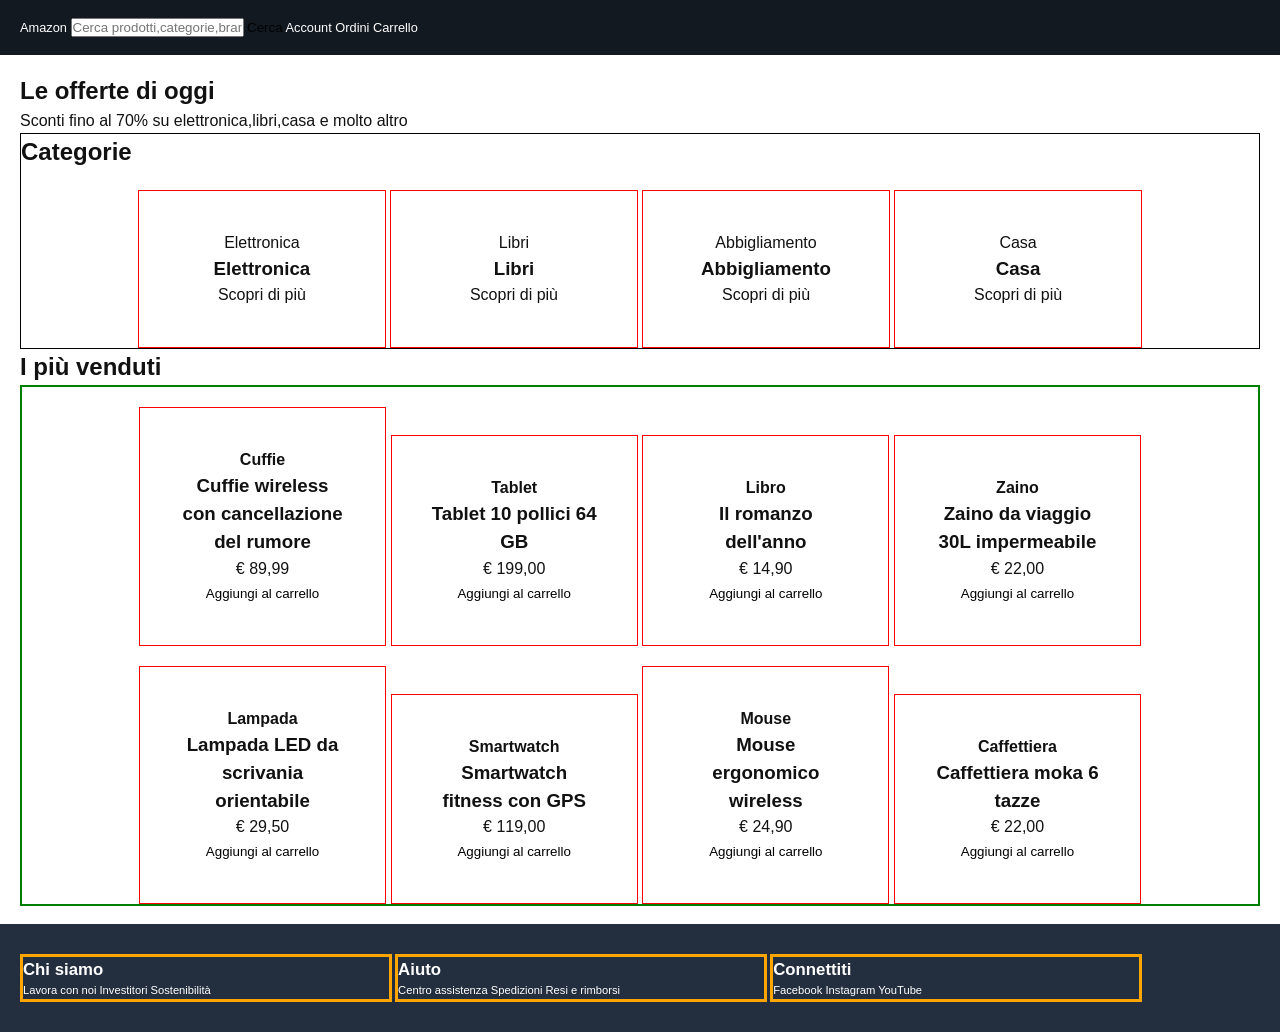
==== index.html @ f05c1894 "feat/add-css-structure" ====
<!doctype html>
<html lang="it">
  <head>
    <meta charset="UTF-8" />
    <meta name="viewport" content="width=device-width, initial-scale=1.0" />
    <title>Amazon Homepage — Week Project</title>
    <link rel="stylesheet" href="style.css" />
  </head>
  <body>
    <header>
      <!-- Logo, barra di ricerca, link Account / Ordini / Carrello -->
      <span>Amazon</span>
      <input
        type="text"
        placeholder="Cerca prodotti,categorie,brand..."
        id="searchbar"
      />
      <button type="button">Cerca</button>
      <a href="javascript:void(0)">Account</a>
      <a href="javascript:void(0)">Ordini</a>
      <a href="javascript:void(0)">Carrello</a>
    </header>

    <main>
      <section class="hero">
        <!-- Titolo grande, sottotitolo -->
        <h1>Le offerte di oggi</h1>
        <p>Sconti fino al 70% su elettronica,libri,casa e molto altro</p>
      </section>

      <section class="categorie">
        <!-- 4 card categoria -->
        <h2>Categorie</h2>
        <div class="card-container">
          <section class="card">
            <div>
              <p>Elettronica</p>
            </div>
            <h3>Elettronica</h3>
            <a href="javascript:void(0)">Scopri di più</a>
          </section>
          <section class="card">
            <div>
              <p>Libri</p>
            </div>
            <h3>Libri</h3>
            <a href="javascript:void(0)">Scopri di più</a>
          </section>
          <section class="card">
            <div>
              <p>Abbigliamento</p>
            </div>
            <h3>Abbigliamento</h3>
            <a href="javascript:void(0)">Scopri di più</a>
          </section>
          <section class="card">
            <div>
              <p>Casa</p>
            </div>
            <h3>Casa</h3>
            <a href="javascript:void(0)">Scopri di più</a>
          </section>
        </div>
      </section>

      <section class="prodotti">
        <!-- Griglia prodotti (Versione Base: HTML statico; Intermedia/Avanzata: generata da JS) -->

        <h2>I più venduti</h2>
        <div class="product-container">
          <section class="product-card">
            <div class="product-image">
              <h4>Cuffie</h4>
            </div>

            <div class="product-info">
              <h3>Cuffie wireless con cancellazione del rumore</h3>
              <p>€ 89,99</p>
              <button type="button">Aggiungi al carrello</button>
            </div>
          </section>
          <section class="product-card">
            <div class="product-image">
              <h4>Tablet</h4>
            </div>

            <div class="product-info">
              <h3>Tablet 10 pollici 64 GB</h3>
              <p>€ 199,00</p>
              <button type="button">Aggiungi al carrello</button>
            </div>
          </section>
          <section class="product-card">
            <div class="product-image">
              <h4>Libro</h4>
            </div>

            <div class="product-info">
              <h3>Il romanzo dell'anno</h3>
              <p>€ 14,90</p>
              <button type="button">Aggiungi al carrello</button>
            </div>
          </section>
          <section class="product-card">
            <div class="product-image">
              <h4>Zaino</h4>
            </div>

            <div class="product-info">
              <h3>Zaino da viaggio 30L impermeabile</h3>
              <p>€ 22,00</p>
              <button type="button">Aggiungi al carrello</button>
            </div>
          </section>
          <section class="product-card">
            <div class="product-image">
              <h4>Lampada</h4>
            </div>

            <div class="product-info">
              <h3>Lampada LED da scrivania orientabile</h3>
              <p>€ 29,50</p>
              <button type="button">Aggiungi al carrello</button>
            </div>
          </section>
          <section class="product-card">
            <div class="product-image">
              <h4>Smartwatch</h4>
            </div>

            <div class="product-info">
              <h3>Smartwatch fitness con GPS</h3>
              <p>€ 119,00</p>
              <button type="button">Aggiungi al carrello</button>
            </div>
          </section>
          <section class="product-card">
            <div class="product-image">
              <h4>Mouse</h4>
            </div>

            <div class="product-info">
              <h3>Mouse ergonomico wireless</h3>
              <p>€ 24,90</p>
              <button type="button">Aggiungi al carrello</button>
            </div>
          </section>
          <section class="product-card">
            <div class="product-image">
              <h4>Caffettiera</h4>
            </div>

            <div class="product-info">
              <h3>Caffettiera moka 6 tazze</h3>
              <p>€ 22,00</p>
              <button type="button">Aggiungi al carrello</button>
            </div>
          </section>
        </div>
      </section>
    </main>

    <footer>
      <!-- 3 colonne di link -->
      <section class="link-col">
        <h2>Chi siamo</h2>
        <a href="javascript:void(0)">Lavora con noi</a>
        <a href="javascript:void(0)">Investitori</a>
        <a href="javascript:void(0)">Sostenibilità</a>
      </section>
      <section class="link-col">
        <h2>Aiuto</h2>
        <a href="javascript:void(0)">Centro assistenza</a>
        <a href="javascript:void(0)">Spedizioni</a>
        <a href="javascript:void(0)">Resi e rimborsi</a>
      </section>
      <section class="link-col">
        <h2>Connettiti</h2>
        <a href="javascript:void(0)">Facebook</a>
        <a href="javascript:void(0)">Instagram</a>
        <a href="javascript:void(0)">YouTube</a>
      </section>
    </footer>

    <script src="script.js"></script>
  </body>
</html>
---- style.css ----
/* CSS reset minimo */
* {
  margin: 0;
  padding: 0;
  box-sizing: border-box;
}

body {
  font-family: -apple-system, BlinkMacSystemFont, "Segoe UI", Roboto, Helvetica, Arial, sans-serif;
  line-height: 1.5;
  color: #111;
  background: #fff;
}


img {
  max-width: 100%;
  display: block;
}

a {
  color: inherit;
  text-decoration: none;
}

button {
  font-family: inherit;
  cursor: pointer;
  border: none;
  background: none;
}

/* Scrivi qui sotto i tuoi stili */
h1,h2,h3,h4{
  font-weight: 800;
}

header{
  background-color: #131921;
  padding: 18px 20px;
  color: #fff;
  font-size: 0.8rem;
  
}

main{
  padding: 18px 20px;
}

.categorie{
  border: 1px solid black;
  width: 100%; 
}

.card-container,
.product-container{
  text-align: center;
  

}

.product-container{
  border: 2px solid green;
}

.card,
.product-card{
  width: 20%;
  margin-top: 20px;
  display: inline-block;
  border: 1px solid red;
  padding: 40px;

  
}

footer{
  padding: 30px 20px;
  color: #fff;
  background-color: #232F3E;
  font-size: 0.7rem;
  text-align: ;
  
}
footer .link-col{
  border: 3px solid orange;
  width: 30%;
  display: inline-block;
  /* padding: 18px 20px; */
}
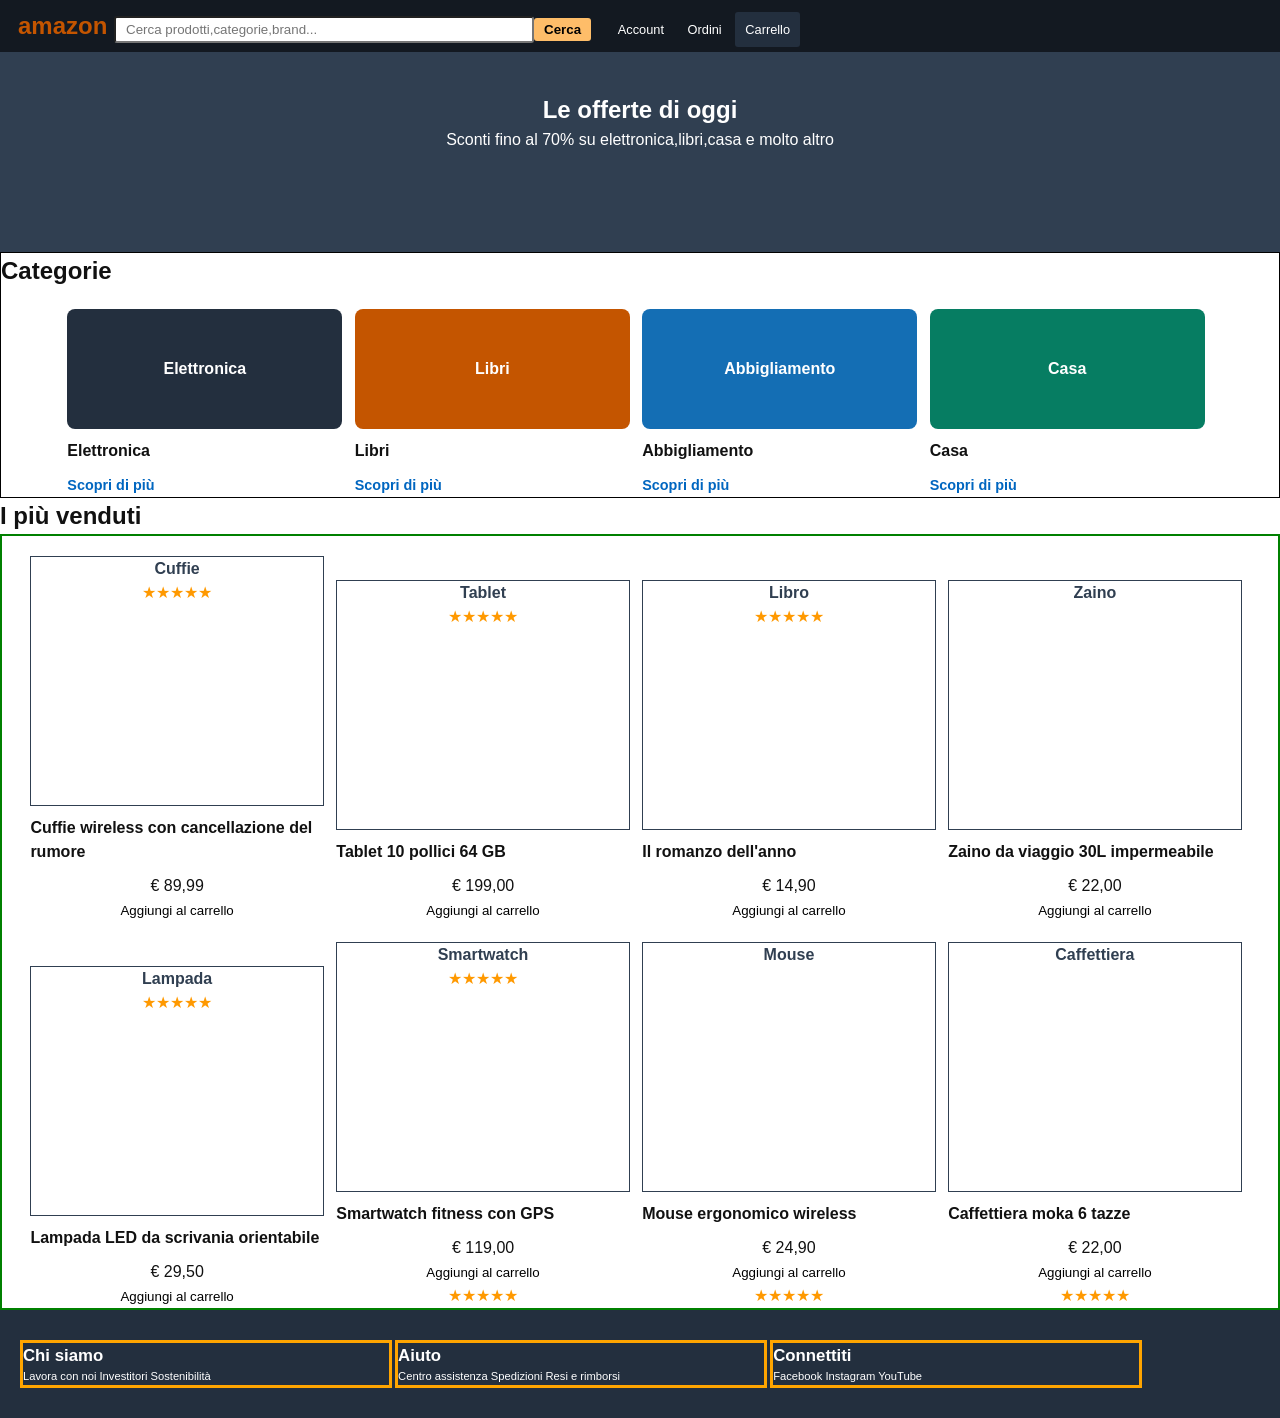
==== commit 35decafb: "feat/add-style" ====
--- a/index.html
+++ b/index.html
@@ -9,13 +9,15 @@
   <body>
     <header>
       <!-- Logo, barra di ricerca, link Account / Ordini / Carrello -->
-      <span>Amazon</span>
+      <a href="javascript:void(0)">amazon</span>
+        <div class="search-container">
       <input
         type="text"
         placeholder="Cerca prodotti,categorie,brand..."
         id="searchbar"
       />
       <button type="button">Cerca</button>
+      </div>
       <a href="javascript:void(0)">Account</a>
       <a href="javascript:void(0)">Ordini</a>
       <a href="javascript:void(0)">Carrello</a>
@@ -33,28 +35,28 @@
         <h2>Categorie</h2>
         <div class="card-container">
           <section class="card">
-            <div>
+            <div class="image-placeholder elettronica">
               <p>Elettronica</p>
             </div>
             <h3>Elettronica</h3>
             <a href="javascript:void(0)">Scopri di più</a>
           </section>
           <section class="card">
-            <div>
+            <div class="image-placeholder libri">
               <p>Libri</p>
             </div>
             <h3>Libri</h3>
             <a href="javascript:void(0)">Scopri di più</a>
           </section>
           <section class="card">
-            <div>
+            <div class="image-placeholder abbigliamento">
               <p>Abbigliamento</p>
             </div>
             <h3>Abbigliamento</h3>
             <a href="javascript:void(0)">Scopri di più</a>
           </section>
           <section class="card">
-            <div>
+            <div class="image-placeholder casa">
               <p>Casa</p>
             </div>
             <h3>Casa</h3>
@@ -71,6 +73,7 @@
           <section class="product-card">
             <div class="product-image">
               <h4>Cuffie</h4>
+              <div class="stars"></div>
             </div>
 
             <div class="product-info">
@@ -82,6 +85,7 @@
           <section class="product-card">
             <div class="product-image">
               <h4>Tablet</h4>
+              <div class="stars"></div>
             </div>
 
             <div class="product-info">
@@ -93,6 +97,7 @@
           <section class="product-card">
             <div class="product-image">
               <h4>Libro</h4>
+              <div class="stars"></div>
             </div>
 
             <div class="product-info">
@@ -115,6 +120,7 @@
           <section class="product-card">
             <div class="product-image">
               <h4>Lampada</h4>
+              <div class="stars"></div>
             </div>
 
             <div class="product-info">
@@ -126,12 +132,14 @@
           <section class="product-card">
             <div class="product-image">
               <h4>Smartwatch</h4>
+              <div class="stars"></div>
             </div>
 
             <div class="product-info">
               <h3>Smartwatch fitness con GPS</h3>
               <p>€ 119,00</p>
               <button type="button">Aggiungi al carrello</button>
+              <div class="stars"></div>
             </div>
           </section>
           <section class="product-card">
@@ -143,6 +151,7 @@
               <h3>Mouse ergonomico wireless</h3>
               <p>€ 24,90</p>
               <button type="button">Aggiungi al carrello</button>
+              <div class="stars"></div>
             </div>
           </section>
           <section class="product-card">
@@ -154,6 +163,7 @@
               <h3>Caffettiera moka 6 tazze</h3>
               <p>€ 22,00</p>
               <button type="button">Aggiungi al carrello</button>
+              <div class="stars"></div>
             </div>
           </section>
         </div>
--- a/style.css
+++ b/style.css
@@ -37,15 +37,63 @@
 
 header{
   background-color: #131921;
-  padding: 18px 20px;
+  padding:8px;
   color: #fff;
   font-size: 0.8rem;
   
-}
-
-main{
-  padding: 18px 20px;
-}
+  
+  
+}
+
+header a:first-child{
+  color: #C45500;
+  font-size: 1.5rem;
+  font-weight: 800;
+
+}
+
+.search-container{
+  font-size: 0;
+  display: inline-block;
+}
+
+header input{
+  width: 420px;
+  
+}
+header input,
+header button{
+  padding: 4px 10px;
+  border-radius: 3px;
+}
+header button{
+  background-color: #FEBD69;
+  font-weight: 600;
+}
+
+header a:not(first-of-type){
+  padding: 10px;
+}
+
+header a:last-of-type{
+  background-color: #232F3E;  
+  border-radius: 3px;
+}
+
+
+.hero{
+  width: 100%;
+  text-align: center;
+  color: #fff;
+  background-color: #303F51;
+  height: 200px;
+}
+
+.hero h1{
+  padding-top: 40px;
+}
+
+
 
 .categorie{
   border: 1px solid black;
@@ -56,7 +104,6 @@
 .product-container{
   text-align: center;
   
-
 }
 
 .product-container{
@@ -65,21 +112,80 @@
 
 .card,
 .product-card{
-  width: 20%;
+  width: 23%;
   margin-top: 20px;
   display: inline-block;
-  border: 1px solid red;
-  padding: 40px;
-
-  
-}
+  /* border: 1px solid red; */
+  margin-right: 8px; 
+}
+
+.card{
+  width: 275px;
+  text-align: left;
+}
+
+.elettronica{
+  background-color: #232F3E;
+}
+
+.libri{
+  background-color: #C45500;
+}
+
+.abbigliamento{
+  background-color: #146EB4;
+}
+
+.casa{
+  background-color: #067D62;
+}
+
+.image-placeholder{
+   height: 120px;
+   width: 100%;
+  border-radius: 8px;
+  margin-bottom: 10px;
+  
+}
+
+.image-placeholder p{
+  line-height: 120px;
+  text-align: center;
+  color: #fff;
+  font-weight: 700;
+}
+.card h3,
+.product-card h3{
+  font-size: 1rem;
+  margin: 10px 0;
+  text-align: left;
+}
+
+.card a{
+  display: inline-block;
+  font-size: 0.9rem;
+  font-weight: 600;
+  color: #0066c0;
+}
+
+.product-image{
+  color: #EEEEEE;
+  height: 250px;
+  color: #303F51;
+  border: 1px solid #303F51;
+
+}
+
+
+
+
 
 footer{
   padding: 30px 20px;
   color: #fff;
   background-color: #232F3E;
   font-size: 0.7rem;
-  text-align: ;
+  
   
 }
 footer .link-col{
@@ -87,4 +193,10 @@
   width: 30%;
   display: inline-block;
   /* padding: 18px 20px; */
+}
+
+.stars::before {
+  content: "★★★★★";
+  color: #FF9900;
+  font-size: 1rem;
 }
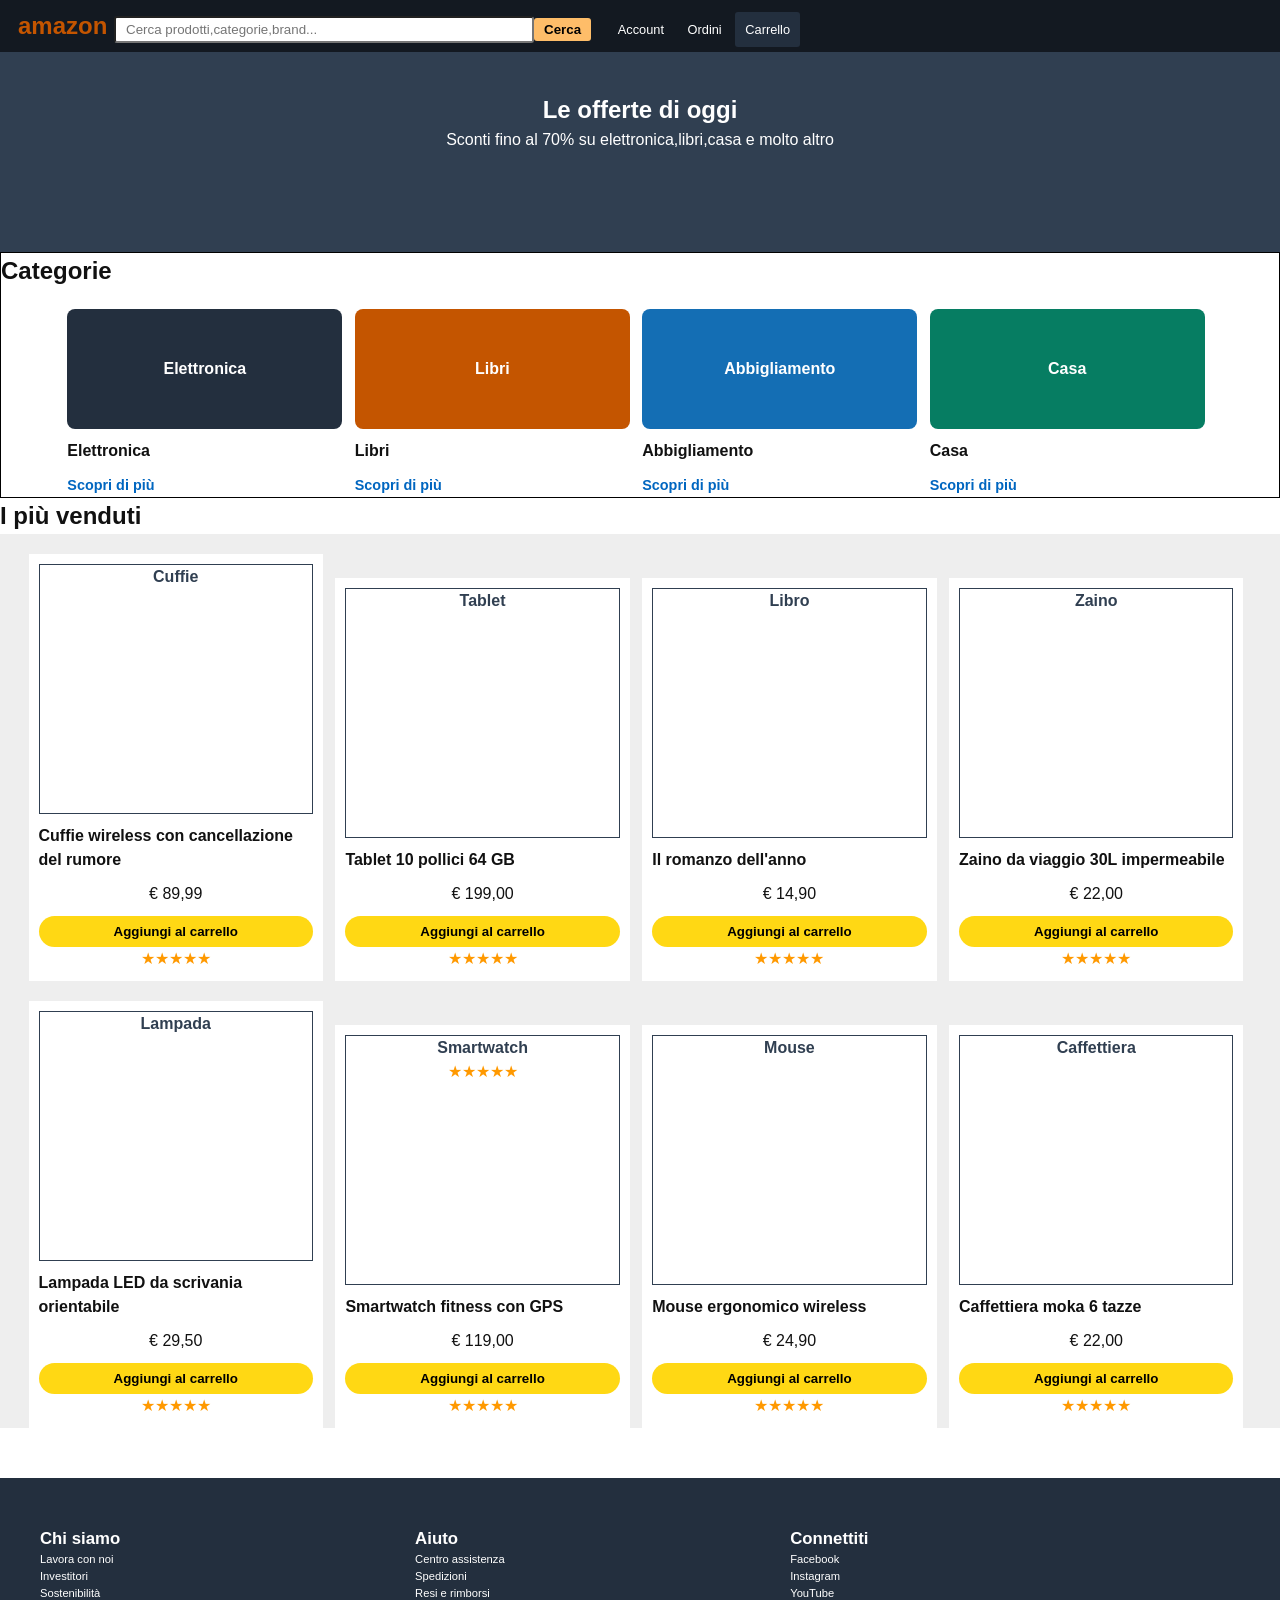
==== commit 87122c3f: "feat/add-style" ====
--- a/index.html
+++ b/index.html
@@ -73,37 +73,40 @@
           <section class="product-card">
             <div class="product-image">
               <h4>Cuffie</h4>
-              <div class="stars"></div>
+              
             </div>
 
             <div class="product-info">
               <h3>Cuffie wireless con cancellazione del rumore</h3>
               <p>€ 89,99</p>
-              <button type="button">Aggiungi al carrello</button>
+              <button class="add-cart" type="button">Aggiungi al carrello</button>
+              <div class="stars"></div>
             </div>
           </section>
           <section class="product-card">
             <div class="product-image">
               <h4>Tablet</h4>
-              <div class="stars"></div>
+              
             </div>
 
             <div class="product-info">
               <h3>Tablet 10 pollici 64 GB</h3>
               <p>€ 199,00</p>
-              <button type="button">Aggiungi al carrello</button>
+              <button class="add-cart" type="button">Aggiungi al carrello</button>
+              <div class="stars"></div>
             </div>
           </section>
           <section class="product-card">
             <div class="product-image">
               <h4>Libro</h4>
-              <div class="stars"></div>
+              
             </div>
 
             <div class="product-info">
               <h3>Il romanzo dell'anno</h3>
               <p>€ 14,90</p>
-              <button type="button">Aggiungi al carrello</button>
+              <button class="add-cart"type="button">Aggiungi al carrello</button>
+              <div class="stars"></div>
             </div>
           </section>
           <section class="product-card">
@@ -114,19 +117,21 @@
             <div class="product-info">
               <h3>Zaino da viaggio 30L impermeabile</h3>
               <p>€ 22,00</p>
-              <button type="button">Aggiungi al carrello</button>
+              <button class="add-cart" type="button">Aggiungi al carrello</button>
+              <div class="stars"></div>
             </div>
           </section>
           <section class="product-card">
             <div class="product-image">
               <h4>Lampada</h4>
-              <div class="stars"></div>
+              
             </div>
 
             <div class="product-info">
               <h3>Lampada LED da scrivania orientabile</h3>
               <p>€ 29,50</p>
-              <button type="button">Aggiungi al carrello</button>
+              <button class="add-cart" type="button">Aggiungi al carrello</button>
+              <div class="stars"></div>
             </div>
           </section>
           <section class="product-card">
@@ -138,7 +143,7 @@
             <div class="product-info">
               <h3>Smartwatch fitness con GPS</h3>
               <p>€ 119,00</p>
-              <button type="button">Aggiungi al carrello</button>
+              <button class="add-cart"type="button">Aggiungi al carrello</button>
               <div class="stars"></div>
             </div>
           </section>
@@ -150,7 +155,7 @@
             <div class="product-info">
               <h3>Mouse ergonomico wireless</h3>
               <p>€ 24,90</p>
-              <button type="button">Aggiungi al carrello</button>
+              <button class="add-cart" type="button">Aggiungi al carrello</button>
               <div class="stars"></div>
             </div>
           </section>
@@ -162,7 +167,7 @@
             <div class="product-info">
               <h3>Caffettiera moka 6 tazze</h3>
               <p>€ 22,00</p>
-              <button type="button">Aggiungi al carrello</button>
+              <button class="add-cart" type="button">Aggiungi al carrello</button>
               <div class="stars"></div>
             </div>
           </section>
--- a/style.css
+++ b/style.css
@@ -107,15 +107,20 @@
 }
 
 .product-container{
-  border: 2px solid green;
-}
-
+  background-color: #EEEEEE;
+}
+
+
+.product-card{
+  background-color: #fff;
+  padding: 10px;
+}
 .card,
 .product-card{
   width: 23%;
   margin-top: 20px;
   display: inline-block;
-  /* border: 1px solid red; */
+  
   margin-right: 8px; 
 }
 
@@ -173,11 +178,32 @@
   height: 250px;
   color: #303F51;
   border: 1px solid #303F51;
-
-}
-
-
-
+  padding-bottom:  20px;
+
+}
+
+.product-image p {
+  text-align: center;
+  line-height: 250px;
+  font-weight: 800;
+  font-size: 1.2rem;
+  color: #303F51;
+}
+
+.add-cart{
+   background-color: #FFD814;
+  padding: 8px 12px;
+  width: 100%;
+  border-radius: 30px;
+  font-weight: 600;
+  cursor: pointer;
+  margin-top: 10px;
+
+}
+
+.add-cart:hover{
+  background-color: #F7CA00;
+}
 
 
 footer{
@@ -185,14 +211,19 @@
   color: #fff;
   background-color: #232F3E;
   font-size: 0.7rem;
+  margin-top: 50px;
   
   
 }
 footer .link-col{
-  border: 3px solid orange;
+  
   width: 30%;
   display: inline-block;
-  /* padding: 18px 20px; */
+  padding: 18px 20px;
+}
+
+footer .link-col a{
+  display: block;
 }
 
 .stars::before {
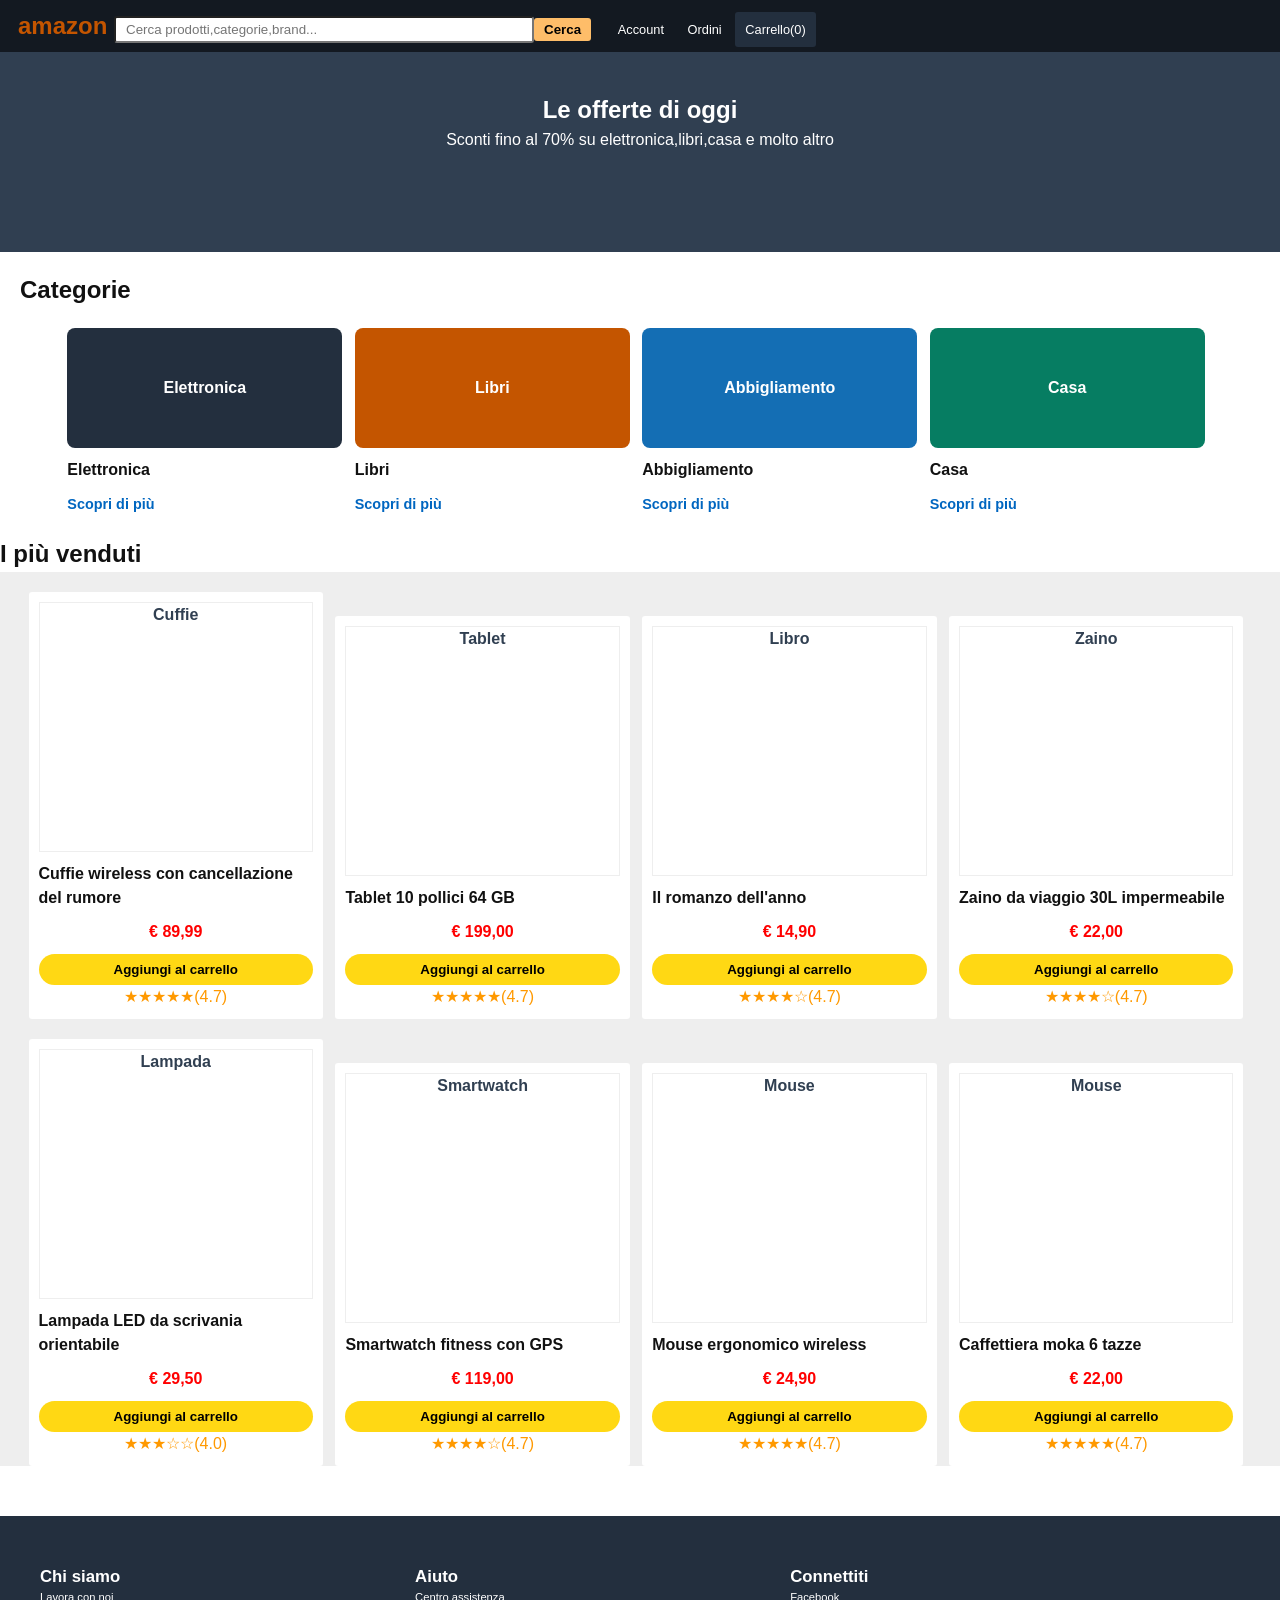
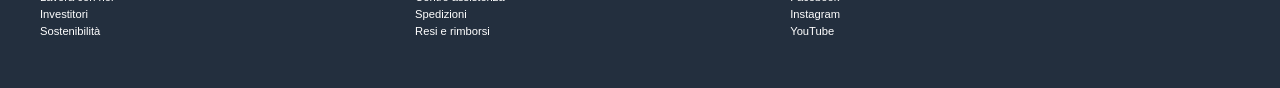
==== commit b1384505: "feat/style-completed" ====
--- a/index.html
+++ b/index.html
@@ -9,7 +9,7 @@
   <body>
     <header>
       <!-- Logo, barra di ricerca, link Account / Ordini / Carrello -->
-      <a href="javascript:void(0)">amazon</span>
+      <a href="javascript:void(0)" id="header-link">amazon</span>
         <div class="search-container">
       <input
         type="text"
@@ -20,7 +20,7 @@
       </div>
       <a href="javascript:void(0)">Account</a>
       <a href="javascript:void(0)">Ordini</a>
-      <a href="javascript:void(0)">Carrello</a>
+      <a href="javascript:void(0)">Carrello(0)</a>
     </header>
 
     <main>
@@ -70,7 +70,7 @@
 
         <h2>I più venduti</h2>
         <div class="product-container">
-          <section class="product-card">
+          <!-- <section class="product-card">
             <div class="product-image">
               <h4>Cuffie</h4>
               
@@ -80,7 +80,20 @@
               <h3>Cuffie wireless con cancellazione del rumore</h3>
               <p>€ 89,99</p>
               <button class="add-cart" type="button">Aggiungi al carrello</button>
-              <div class="stars"></div>
+              <div class="stars four"></div>
+            </div>
+          </section> -->
+          <section class="product-card">
+            <div class="product-image">
+              <h4>Cuffie</h4>
+              
+            </div>
+
+            <div class="product-info">
+              <h3>Cuffie wireless con cancellazione del rumore</h3>
+              <p>€ 89,99</p>
+              <button class="add-cart" type="button">Aggiungi al carrello</button>
+              <div class="stars five"></div>
             </div>
           </section>
           <section class="product-card">
@@ -93,7 +106,7 @@
               <h3>Tablet 10 pollici 64 GB</h3>
               <p>€ 199,00</p>
               <button class="add-cart" type="button">Aggiungi al carrello</button>
-              <div class="stars"></div>
+              <div class="stars five"></div>
             </div>
           </section>
           <section class="product-card">
@@ -106,7 +119,7 @@
               <h3>Il romanzo dell'anno</h3>
               <p>€ 14,90</p>
               <button class="add-cart"type="button">Aggiungi al carrello</button>
-              <div class="stars"></div>
+              <div class="stars four"></div>
             </div>
           </section>
           <section class="product-card">
@@ -118,7 +131,7 @@
               <h3>Zaino da viaggio 30L impermeabile</h3>
               <p>€ 22,00</p>
               <button class="add-cart" type="button">Aggiungi al carrello</button>
-              <div class="stars"></div>
+              <div class="stars four"></div>
             </div>
           </section>
           <section class="product-card">
@@ -131,20 +144,20 @@
               <h3>Lampada LED da scrivania orientabile</h3>
               <p>€ 29,50</p>
               <button class="add-cart" type="button">Aggiungi al carrello</button>
-              <div class="stars"></div>
+              <div class="stars three"></div>
             </div>
           </section>
           <section class="product-card">
             <div class="product-image">
               <h4>Smartwatch</h4>
-              <div class="stars"></div>
+              
             </div>
 
             <div class="product-info">
               <h3>Smartwatch fitness con GPS</h3>
               <p>€ 119,00</p>
               <button class="add-cart"type="button">Aggiungi al carrello</button>
-              <div class="stars"></div>
+              <div class="stars four"></div>
             </div>
           </section>
           <section class="product-card">
@@ -156,19 +169,20 @@
               <h3>Mouse ergonomico wireless</h3>
               <p>€ 24,90</p>
               <button class="add-cart" type="button">Aggiungi al carrello</button>
-              <div class="stars"></div>
-            </div>
-          </section>
-          <section class="product-card">
-            <div class="product-image">
-              <h4>Caffettiera</h4>
+              <div class="stars five"></div>
+            </div>
+          </section>
+          
+          <section class="product-card">
+            <div class="product-image">
+              <h4>Mouse</h4>
             </div>
 
             <div class="product-info">
               <h3>Caffettiera moka 6 tazze</h3>
               <p>€ 22,00</p>
               <button class="add-cart" type="button">Aggiungi al carrello</button>
-              <div class="stars"></div>
+              <div class="stars five"></div>
             </div>
           </section>
         </div>
--- a/style.css
+++ b/style.css
@@ -40,8 +40,8 @@
   padding:8px;
   color: #fff;
   font-size: 0.8rem;
-  
-  
+  position: sticky;
+  top: 0;
   
 }
 
@@ -96,8 +96,8 @@
 
 
 .categorie{
-  border: 1px solid black;
   width: 100%; 
+  padding: 20px;
 }
 
 .card-container,
@@ -120,7 +120,7 @@
   width: 23%;
   margin-top: 20px;
   display: inline-block;
-  
+  border-radius: 3px;
   margin-right: 8px; 
 }
 
@@ -177,17 +177,13 @@
   color: #EEEEEE;
   height: 250px;
   color: #303F51;
-  border: 1px solid #303F51;
+  border: 1px solid #EEEEEE;
   padding-bottom:  20px;
 
 }
-
-.product-image p {
-  text-align: center;
-  line-height: 250px;
+.product-info p{
+  color:red;
   font-weight: 800;
-  font-size: 1.2rem;
-  color: #303F51;
 }
 
 .add-cart{
@@ -226,8 +222,31 @@
   display: block;
 }
 
-.stars::before {
-  content: "★★★★★";
+.stars::before{
   color: #FF9900;
   font-size: 1rem;
-}+}
+
+.stars.five::before {
+  content: "★★★★★(4.7)";
+}
+.stars.four::before {
+  content: "★★★★☆(4.7)";
+}
+
+.stars.three::before {
+  content: "★★★☆☆(4.0)";
+}
+
+
+a:hover{ 
+  text-decoration: underline;
+}
+
+.categorie a:hover{
+  color: #0066c0;
+}
+
+#header-link:hover{
+  text-decoration: none;
+}
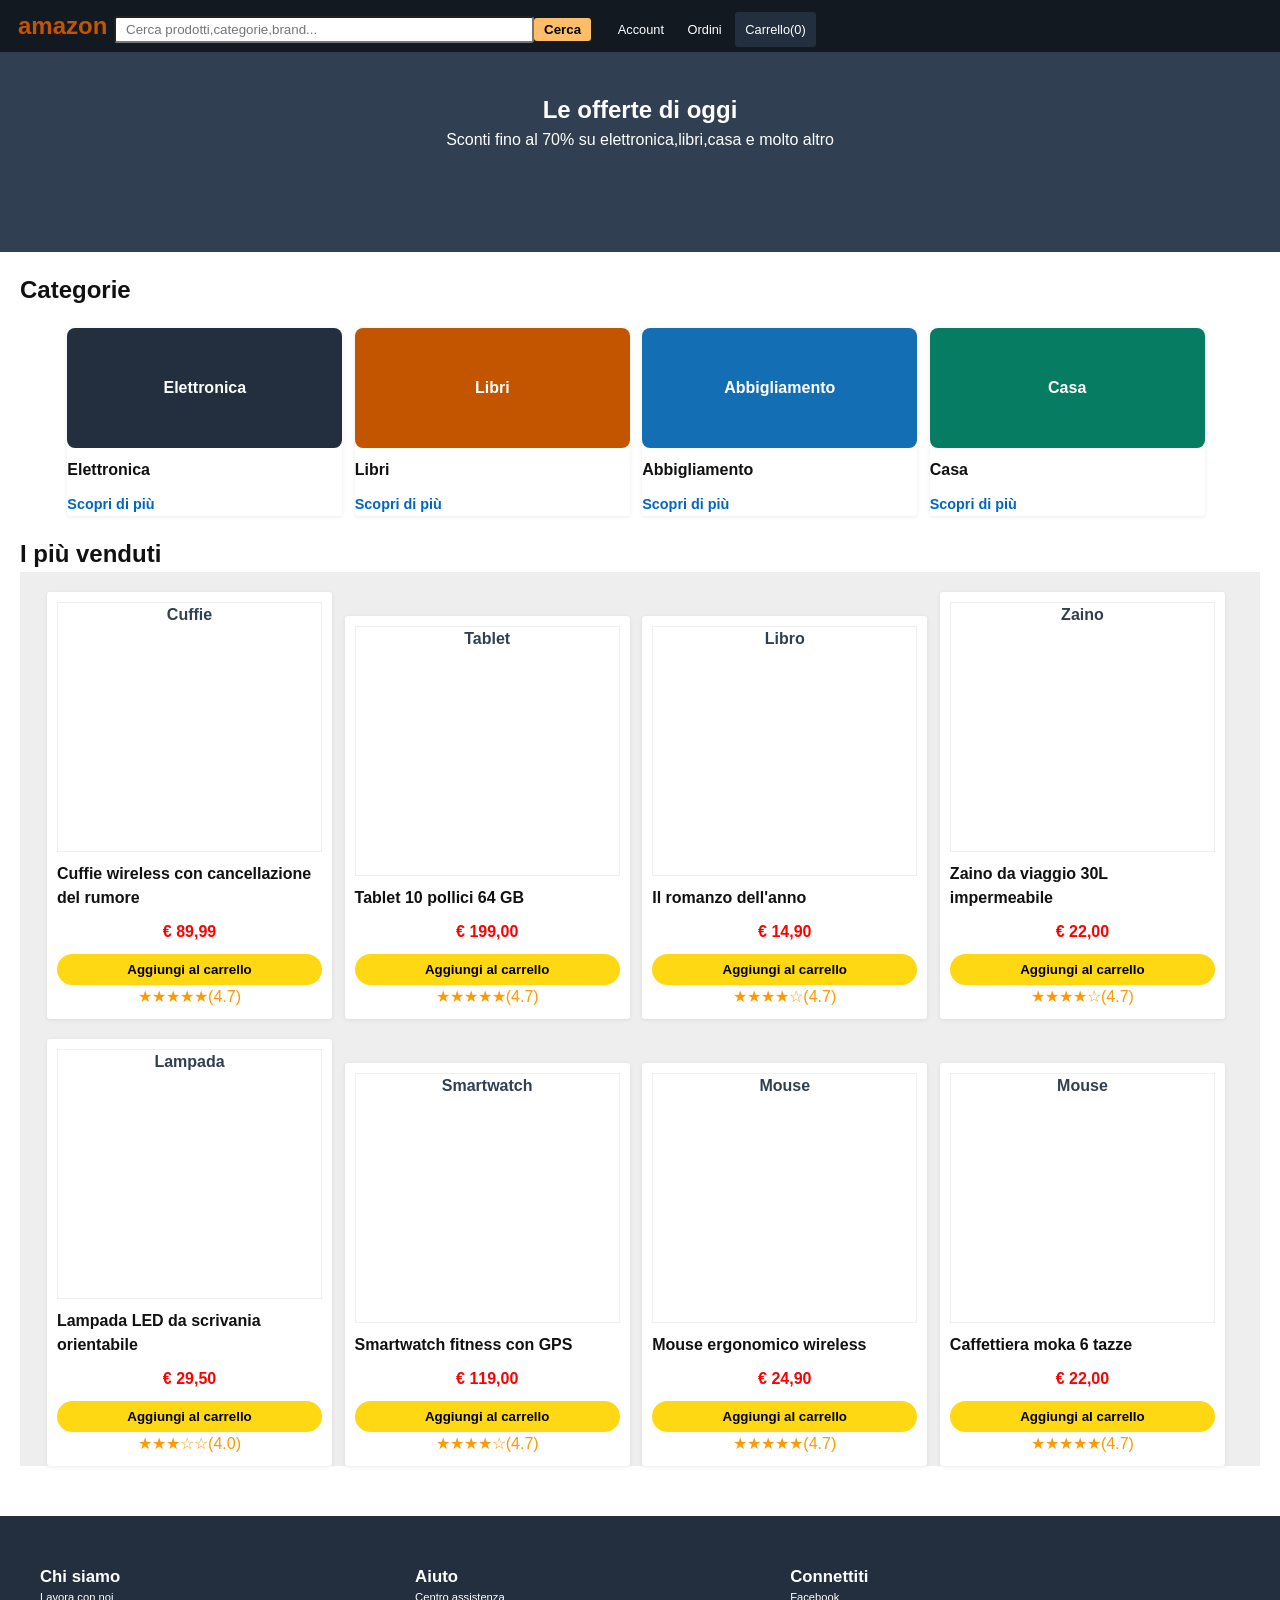
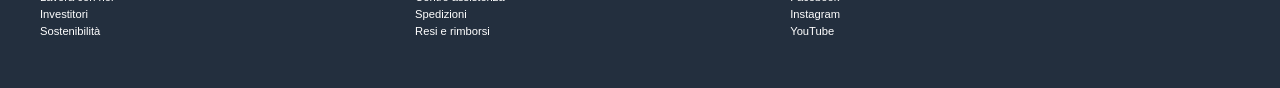
==== commit fb7c8f4c: "fix/style-fix" ====
--- a/index.html
+++ b/index.html
@@ -4,7 +4,8 @@
     <meta charset="UTF-8" />
     <meta name="viewport" content="width=device-width, initial-scale=1.0" />
     <title>Amazon Homepage — Week Project</title>
-    <link rel="stylesheet" href="style.css" />
+    <link rel="stylesheet" href="assets/css/style.css" />
+    <script type="module" src="assets/scripts/script.js"></script>
   </head>
   <body>
     <header>
@@ -20,7 +21,7 @@
       </div>
       <a href="javascript:void(0)">Account</a>
       <a href="javascript:void(0)">Ordini</a>
-      <a href="javascript:void(0)">Carrello(0)</a>
+      <a href="javascript:void(0)" id="cart">Carrello(0)</a>
     </header>
 
     <main>
@@ -38,29 +39,37 @@
             <div class="image-placeholder elettronica">
               <p>Elettronica</p>
             </div>
+            
             <h3>Elettronica</h3>
             <a href="javascript:void(0)">Scopri di più</a>
+            
           </section>
           <section class="card">
             <div class="image-placeholder libri">
               <p>Libri</p>
             </div>
+            
             <h3>Libri</h3>
             <a href="javascript:void(0)">Scopri di più</a>
+            
           </section>
           <section class="card">
             <div class="image-placeholder abbigliamento">
               <p>Abbigliamento</p>
             </div>
+            
             <h3>Abbigliamento</h3>
             <a href="javascript:void(0)">Scopri di più</a>
+            
           </section>
           <section class="card">
             <div class="image-placeholder casa">
               <p>Casa</p>
             </div>
+            
             <h3>Casa</h3>
             <a href="javascript:void(0)">Scopri di più</a>
+            
           </section>
         </div>
       </section>
@@ -70,19 +79,7 @@
 
         <h2>I più venduti</h2>
         <div class="product-container">
-          <!-- <section class="product-card">
-            <div class="product-image">
-              <h4>Cuffie</h4>
-              
-            </div>
-
-            <div class="product-info">
-              <h3>Cuffie wireless con cancellazione del rumore</h3>
-              <p>€ 89,99</p>
-              <button class="add-cart" type="button">Aggiungi al carrello</button>
-              <div class="stars four"></div>
-            </div>
-          </section> -->
+          
           <section class="product-card">
             <div class="product-image">
               <h4>Cuffie</h4>
@@ -211,6 +208,6 @@
       </section>
     </footer>
 
-    <script src="script.js"></script>
+    
   </body>
 </html>
--- a/assets/css/style.css
+++ b/assets/css/style.css
@@ -0,0 +1,260 @@
+/* CSS reset minimo */
+* {
+  margin: 0;
+  padding: 0;
+  box-sizing: border-box;
+}
+
+body {
+  font-family: -apple-system, BlinkMacSystemFont, "Segoe UI", Roboto, Helvetica, Arial, sans-serif;
+  line-height: 1.5;
+  color: #111;
+  background: #fff;
+}
+
+
+img {
+  max-width: 100%;
+  display: block;
+}
+
+a {
+  color: inherit;
+  text-decoration: none;
+}
+
+button {
+  font-family: inherit;
+  cursor: pointer;
+  border: none;
+  background: none;
+}
+
+/* Scrivi qui sotto i tuoi stili */
+h1,h2,h3,h4{
+  font-weight: 800;
+}
+
+header{
+  background-color: #131921;
+  padding:8px;
+  color: #fff;
+  font-size: 0.8rem;
+  position: sticky;
+  top: 0;
+  
+}
+
+header a:first-child{
+  color: #C45500;
+  font-size: 1.5rem;
+  font-weight: 800;
+
+}
+
+.search-container{
+  font-size: 0;
+  display: inline-block;
+}
+
+header input{
+  width: 420px;
+  
+}
+header input,
+header button{
+  padding: 4px 10px;
+  border-radius: 3px;
+}
+header button{
+  background-color: #FEBD69;
+  font-weight: 600;
+}
+
+header a:not(first-of-type){
+  padding: 10px;
+}
+
+header a:last-of-type{
+  background-color: #232F3E;  
+  border-radius: 3px;
+}
+
+
+.hero{
+  width: 100%;
+  text-align: center;
+  color: #fff;
+  background-color: #303F51;
+  height: 200px;
+}
+
+.hero h1{
+  padding-top: 40px;
+}
+
+
+
+.categorie{
+  width: 100%; 
+  padding: 20px;
+}
+
+.card-container,
+.product-container{
+  text-align: center;
+  
+}
+
+.prodotti{
+  padding: 0 20px;
+}
+
+.product-container{
+  background-color: #EEEEEE;
+}
+
+
+.product-card{
+  background-color: #fff;
+  padding: 10px;
+}
+.card,
+.product-card{
+  width: 23%;
+  margin-top: 20px;
+  display: inline-block;
+  border-radius: 3px;
+  margin-right: 8px; 
+  box-shadow: 0 1px 4px rgba(0, 0, 0, 0.08);
+}
+
+.card-desc{
+  padding-left: 20px;
+}
+.card{
+  width: 275px;
+  text-align: left;
+}
+
+.elettronica{
+  background-color: #232F3E;
+}
+
+.libri{
+  background-color: #C45500;
+}
+
+.abbigliamento{
+  background-color: #146EB4;
+}
+
+.casa{
+  background-color: #067D62;
+}
+
+.image-placeholder{
+   height: 120px;
+   width: 100%;
+  border-radius: 8px;
+  margin-bottom: 10px;
+  
+}
+
+.image-placeholder p{
+  line-height: 120px;
+  text-align: center;
+  color: #fff;
+  font-weight: 700;
+}
+.card h3,
+.product-card h3{
+  font-size: 1rem;
+  margin: 10px 0;
+  text-align: left;
+}
+
+.card a{
+  display: inline-block;
+  font-size: 0.9rem;
+  font-weight: 600;
+  color: #0066c0;
+}
+
+.product-image{
+  color: #EEEEEE;
+  height: 250px;
+  color: #303F51;
+  border: 1px solid #EEEEEE;
+  padding-bottom:  20px;
+
+}
+.product-info p{
+  color:red;
+  font-weight: 800;
+}
+
+.add-cart{
+   background-color: #FFD814;
+  padding: 8px 12px;
+  width: 100%;
+  border-radius: 30px;
+  font-weight: 600;
+  cursor: pointer;
+  margin-top: 10px;
+
+}
+
+.add-cart:hover{
+  background-color: #F7CA00;
+}
+
+
+footer{
+  padding: 30px 20px;
+  color: #fff;
+  background-color: #232F3E;
+  font-size: 0.7rem;
+  margin-top: 50px;
+  
+  
+}
+footer .link-col{
+  
+  width: 30%;
+  display: inline-block;
+  padding: 18px 20px;
+}
+
+footer .link-col a{
+  display: block;
+}
+
+.stars::before{
+  color: #FF9900;
+  font-size: 1rem;
+}
+
+.stars.five::before {
+  content: "★★★★★(4.7)";
+}
+.stars.four::before {
+  content: "★★★★☆(4.7)";
+}
+
+.stars.three::before {
+  content: "★★★☆☆(4.0)";
+}
+
+
+a:hover{ 
+  text-decoration: underline;
+}
+
+.categorie a:hover{
+  color: #0066c0;
+}
+
+#header-link:hover{
+  text-decoration: none;
+}
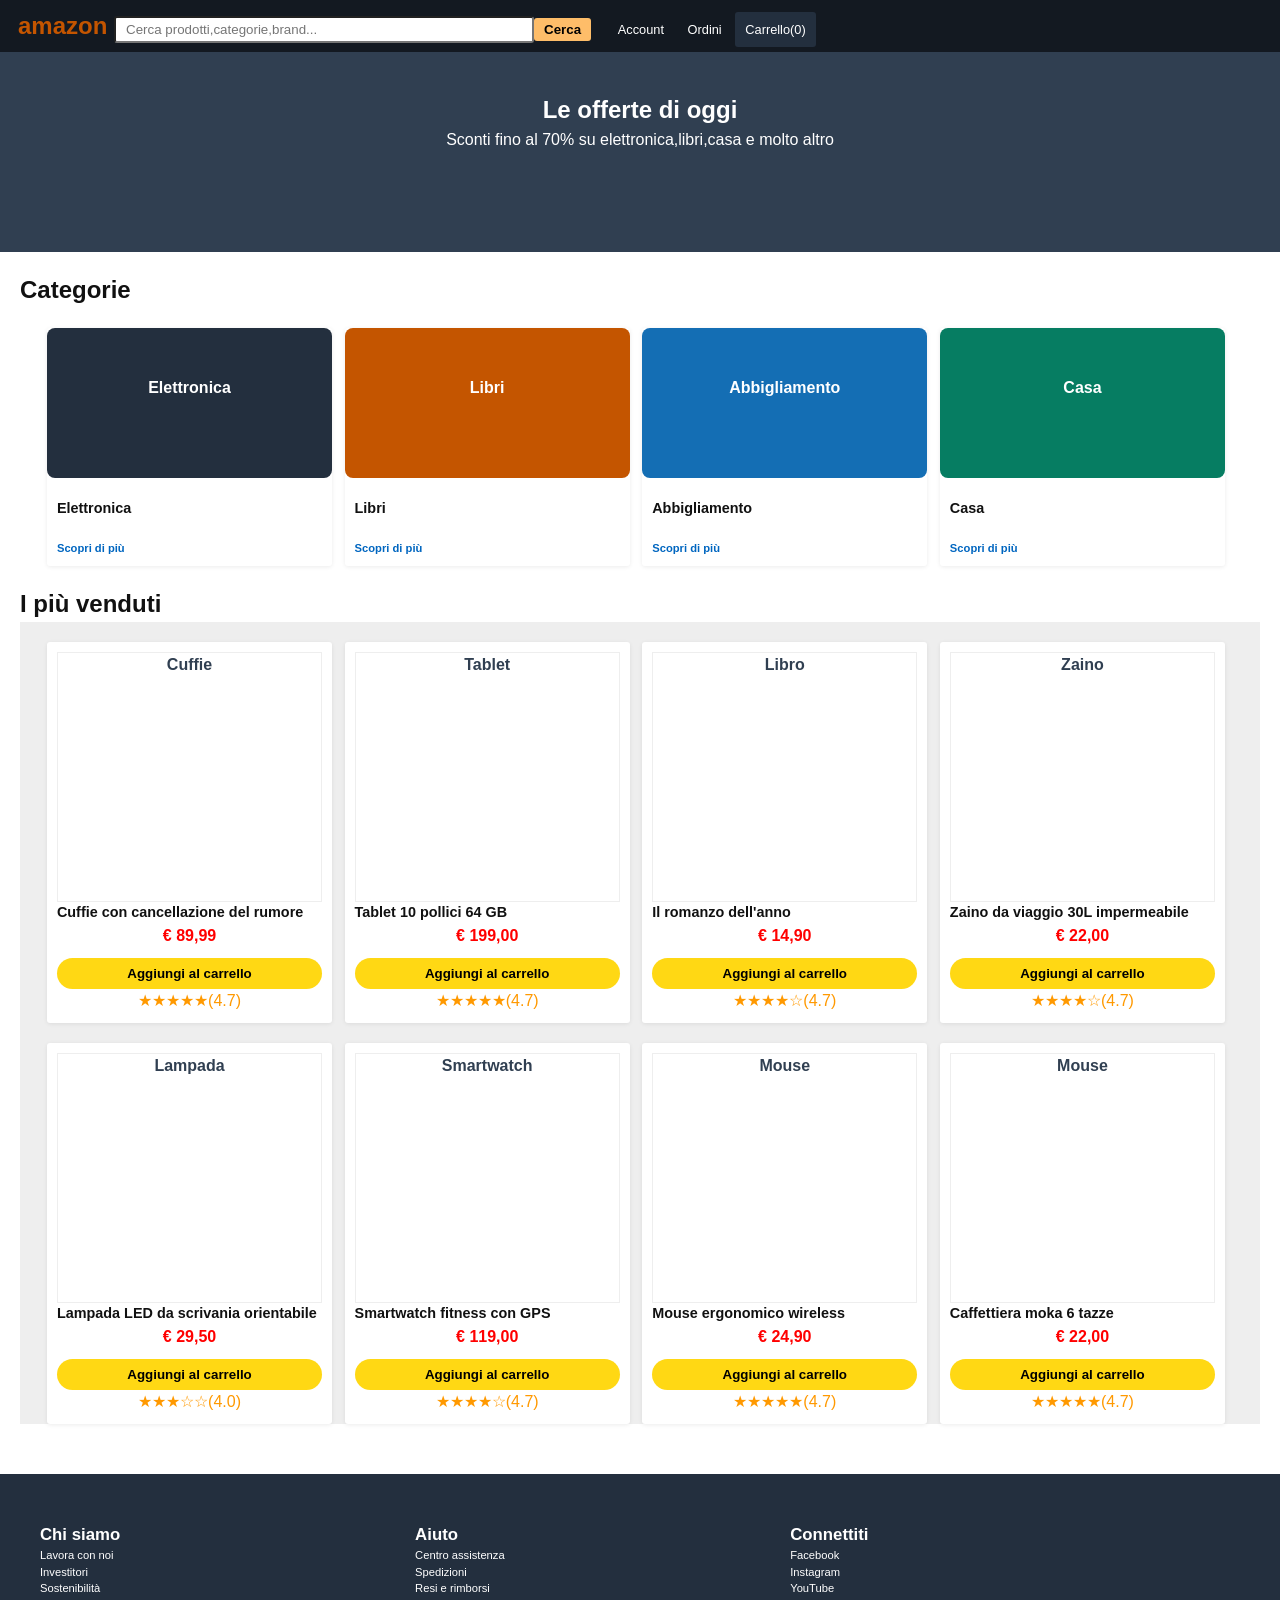
==== commit d53862bf: "fix/css-style" ====
--- a/index.html
+++ b/index.html
@@ -87,7 +87,7 @@
             </div>
 
             <div class="product-info">
-              <h3>Cuffie wireless con cancellazione del rumore</h3>
+              <h3>Cuffie  con cancellazione del rumore</h3>
               <p>€ 89,99</p>
               <button class="add-cart" type="button">Aggiungi al carrello</button>
               <div class="stars five"></div>
--- a/assets/css/style.css
+++ b/assets/css/style.css
@@ -73,7 +73,7 @@
 
 header a:not(first-of-type){
   padding: 10px;
-}
+} 
 
 header a:last-of-type{
   background-color: #232F3E;  
@@ -133,7 +133,7 @@
   padding-left: 20px;
 }
 .card{
-  width: 275px;
+  
   text-align: left;
 }
 
@@ -154,7 +154,7 @@
 }
 
 .image-placeholder{
-   height: 120px;
+   height: 150px;
    width: 100%;
   border-radius: 8px;
   margin-bottom: 10px;
@@ -169,16 +169,23 @@
 }
 .card h3,
 .product-card h3{
-  font-size: 1rem;
-  margin: 10px 0;
+  font-size: 0.9rem;
   text-align: left;
 }
+
+.card h3,
+.card a{
+  padding: 10px;
+  
+}
+
 
 .card a{
   display: inline-block;
   font-size: 0.9rem;
   font-weight: 600;
   color: #0066c0;
+  font-size: 0.7rem;
 }
 
 .product-image{
@@ -189,6 +196,8 @@
   padding-bottom:  20px;
 
 }
+
+
 .product-info p{
   color:red;
   font-weight: 800;
